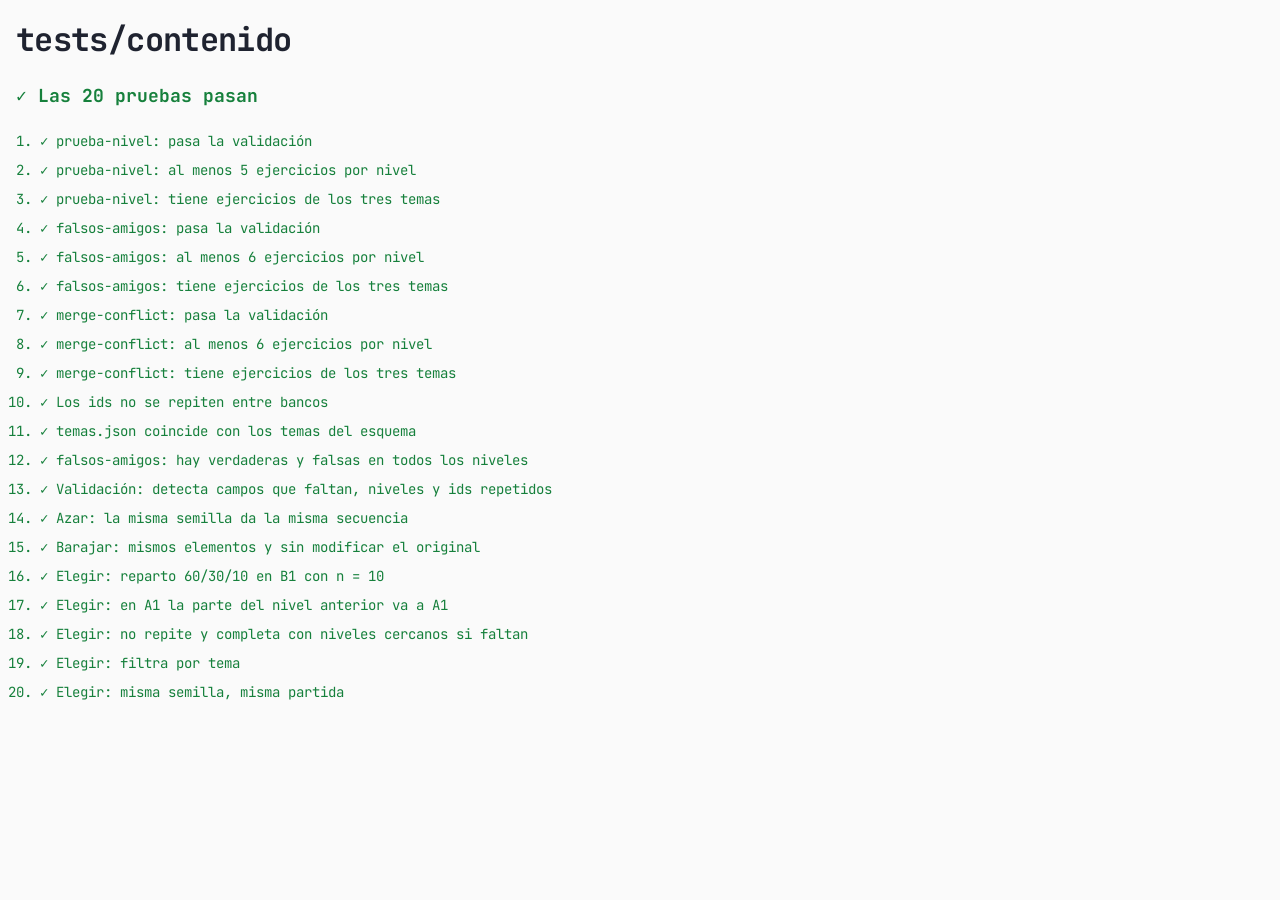
==== contenido/tests.html @ 3f234116 "Spec 001: formato del contenido y primer banco (v0.1.1) Spec, plan y tareas de 001, aprobados por Cl" ====
<!doctype html>
<html lang="es">
<head>
  <meta charset="utf-8">
  <meta name="viewport" content="width=device-width, initial-scale=1">
  <title>Pruebas: contenido</title>
  <link rel="stylesheet" href="../css/tokens.css">
  <link rel="stylesheet" href="../css/app.css">
</head>
<body>
  <div id="app">
    <h1 class="logo">tests/contenido</h1>
  </div>
  <script type="module">
    import { prueba, igual, verdadero, ejecutar } from '../src/pruebas/mini.js';
    import { validarBanco, TEMAS } from '../src/contenido/esquema.js';
    import { elegirEjercicios, NIVELES } from '../src/contenido/elegir.js';
    import { crearAzar, barajar } from '../src/contenido/azar.js';

    const BANCOS = { 'prueba-nivel': 5, 'falsos-amigos': 6, 'merge-conflict': 6 };   // mínimo por nivel (spec 001 §4)
    const leer = async (n) => (await fetch(`./${n}.json`, { cache: 'no-cache' })).json();

    // --- Bancos reales ---

    for (const [nombre, minimo] of Object.entries(BANCOS)) {
      prueba(`${nombre}: pasa la validación`, async () => {
        const errores = validarBanco(nombre, await leer(nombre));
        verdadero(errores.length === 0, errores.slice(0, 5).join(' · '));
      });
      prueba(`${nombre}: al menos ${minimo} ejercicios por nivel`, async () => {
        const { items } = await leer(nombre);
        const faltan = NIVELES.filter((nv) => items.filter((i) => i.nivel === nv).length < minimo);
        igual(faltan, []);
      });
      prueba(`${nombre}: tiene ejercicios de los tres temas`, async () => {
        const { items } = await leer(nombre);
        igual(TEMAS.filter((t) => !items.some((i) => i.tema === t)), []);
      });
    }

    prueba('Los ids no se repiten entre bancos', async () => {
      const ids = (await Promise.all(Object.keys(BANCOS).map(leer))).flatMap((b) => b.items.map((i) => i.id));
      igual(ids.length, new Set(ids).size);
    });

    prueba('temas.json coincide con los temas del esquema', async () => {
      const temas = await (await fetch('./temas.json', { cache: 'no-cache' })).json();
      igual(temas.map((t) => t.id), TEMAS);
    });

    prueba('falsos-amigos: hay verdaderas y falsas en todos los niveles', async () => {
      const { items } = await leer('falsos-amigos');
      const sinMezcla = NIVELES.filter((nv) => {
        const del = items.filter((i) => i.nivel === nv);
        return !del.some((i) => i.verdadero) || !del.some((i) => !i.verdadero);
      });
      igual(sinMezcla, []);
    });

    // --- Validación ---

    prueba('Validación: detecta campos que faltan, niveles y ids repetidos', () => {
      const malo = { banco: 'merge-conflict', v: 1, items: [
        { id: 'mc-1', nivel: 'A1', tema: 'web', correcta: 'a', incorrecta: 'b', traduccion: 'x', explicacion: { es: 'e', en: 'e' } },
        { id: 'mc-1', nivel: 'Z9', tema: 'web', correcta: 'a', incorrecta: 'a', explicacion: { es: 'e' } },
      ] };
      const errores = validarBanco('merge-conflict', malo).join(' | ');
      for (const t of ['id repetido', 'nivel no válido', 'son iguales', 'falta traduccion', 'explicacion necesita']) {
        verdadero(errores.includes(t), `debería decir "${t}": ${errores}`);
      }
    });

    // --- Azar y elección ---

    const muestra = NIVELES.flatMap((nv) => Array.from({ length: 10 }, (_, k) => ({ id: `${nv}-${k}`, nivel: nv, tema: k % 2 ? 'web' : 'equipo' })));

    prueba('Azar: la misma semilla da la misma secuencia', () => {
      const a = crearAzar(42), b = crearAzar(42);
      igual([a(), a(), a()], [b(), b(), b()]);
    });

    prueba('Barajar: mismos elementos y sin modificar el original', () => {
      const lista = [1, 2, 3, 4, 5];
      const r = barajar(lista, crearAzar(1));
      igual([...r].sort(), [1, 2, 3, 4, 5]);
      igual(lista, [1, 2, 3, 4, 5]);
    });

    prueba('Elegir: reparto 60/30/10 en B1 con n = 10', () => {
      const r = elegirEjercicios(muestra, { nivel: 'B1', n: 10, azar: crearAzar(7) });
      const cuenta = (nv) => r.filter((i) => i.nivel === nv).length;
      igual([cuenta('A2'), cuenta('B1'), cuenta('B2')], [3, 6, 1]);
    });

    prueba('Elegir: en A1 la parte del nivel anterior va a A1', () => {
      const r = elegirEjercicios(muestra, { nivel: 'A1', n: 10, azar: crearAzar(7) });
      igual([r.filter((i) => i.nivel === 'A1').length, r.filter((i) => i.nivel === 'A2').length], [9, 1]);
    });

    prueba('Elegir: no repite y completa con niveles cercanos si faltan', () => {
      const pocos = muestra.filter((i) => i.nivel !== 'C1' || i.id === 'C1-0');
      const r = elegirEjercicios(pocos, { nivel: 'C1', n: 10, azar: crearAzar(3) });
      igual(r.length, 10);
      igual(new Set(r.map((i) => i.id)).size, 10);
      verdadero(r.every((i) => ['C1', 'B2', 'B1'].includes(i.nivel)), 'solo niveles cercanos');
    });

    prueba('Elegir: filtra por tema', () => {
      const r = elegirEjercicios(muestra, { nivel: 'A2', n: 8, azar: crearAzar(5), tema: 'web' });
      verdadero(r.length === 8 && r.every((i) => i.tema === 'web'), 'todos del tema web');
    });

    prueba('Elegir: misma semilla, misma partida', () => {
      const a = elegirEjercicios(muestra, { nivel: 'B2', n: 10, azar: crearAzar(99) });
      const b = elegirEjercicios(muestra, { nivel: 'B2', n: 10, azar: crearAzar(99) });
      igual(a.map((i) => i.id), b.map((i) => i.id));
    });

    ejecutar(document.getElementById('app'));
  </script>
</body>
</html>
---- css/tokens.css ----
/* Tokens de diseño (constitución E2 y E3). Claro por defecto; oscuro por sistema o por ajuste. */
:root {
  --fondo: #fafafa;
  --panel: #ffffff;
  --texto: #1f2330;
  --tenue: #5d6475;
  --borde: #e3e5eb;
  --keyword: #7c3aed;
  --string: #16803c;
  --error: #c62828;
  --number: #b45309;
  --function: #1d4ed8;

  --fuente-mono: 'JetBrains Mono', ui-monospace, 'Cascadia Code', Menlo, Consolas, monospace;
  --fuente-texto: system-ui, -apple-system, 'Segoe UI', Roboto, sans-serif;

  --espacio-1: 4px;
  --espacio-2: 8px;
  --espacio-3: 16px;
  --espacio-4: 24px;
  --espacio-5: 40px;
  --radio: 12px;
  --toque: 44px; /* zona táctil mínima (constitución C2) */

  color-scheme: light;
}

@media (prefers-color-scheme: dark) {
  :root:not([data-theme="claro"]) {
    --fondo: #0f1117;
    --panel: #181b24;
    --texto: #e6e8ee;
    --tenue: #8b93a7;
    --borde: #2a2f3c;
    --keyword: #c792ea;
    --string: #8fd694;
    --error: #ff7a7a;
    --number: #f6a35b;
    --function: #82aaff;
    color-scheme: dark;
  }
}

:root[data-theme="oscuro"] {
  --fondo: #0f1117;
  --panel: #181b24;
  --texto: #e6e8ee;
  --tenue: #8b93a7;
  --borde: #2a2f3c;
  --keyword: #c792ea;
  --string: #8fd694;
  --error: #ff7a7a;
  --number: #f6a35b;
  --function: #82aaff;
  color-scheme: dark;
}
---- css/app.css ----
/* Estilos comunes */
@font-face {
  font-family: 'JetBrains Mono';
  src: url('../fuentes/jetbrains-mono-latin-400.woff2') format('woff2');
  font-weight: 400;
  font-style: normal;
  font-display: swap;
}

@font-face {
  font-family: 'JetBrains Mono';
  src: url('../fuentes/jetbrains-mono-latin-700.woff2') format('woff2');
  font-weight: 700;
  font-style: normal;
  font-display: swap;
}

*, *::before, *::after { box-sizing: border-box; }

html {
  -webkit-text-size-adjust: 100%;
  text-size-adjust: 100%;
}

body {
  margin: 0;
  min-height: 100vh;
  min-height: 100dvh;
  background: var(--fondo);
  color: var(--texto);
  font-family: var(--fuente-texto);
  font-size: 1rem;
  line-height: 1.5;
}

#app {
  min-height: 100vh;
  min-height: 100dvh;
  padding: max(var(--espacio-3), env(safe-area-inset-top)) max(var(--espacio-3), env(safe-area-inset-right))
           max(var(--espacio-3), env(safe-area-inset-bottom)) max(var(--espacio-3), env(safe-area-inset-left));
}

/* Logo >_ hello con cursor de terminal */
.logo {
  margin: 0;
  font-family: var(--fuente-mono);
  font-weight: 700;
  letter-spacing: -0.02em;
  color: var(--texto);
  white-space: nowrap;
}

.logo-prompt { color: var(--keyword); }

.logo-cursor {
  display: inline-block;
  width: 0.55em;
  height: 1em;
  margin-left: 0.1em;
  vertical-align: -0.12em;
  background: var(--keyword);
  animation: parpadeo 1.1s steps(1) infinite;
}

@keyframes parpadeo {
  50% { opacity: 0; }
}

/* Estructura de las pantallas */
.barra,
.contenido {
  width: 100%;
  max-width: 960px;
  margin: 0 auto;
}

.barra {
  display: flex;
  align-items: center;
  gap: var(--espacio-2);
  min-height: var(--toque);
  margin-bottom: var(--espacio-4);
}

.barra-inicio { justify-content: space-between; }
.barra-inicio .logo { font-size: clamp(1.5rem, 7vw, 2rem); }

.barra-titulo {
  margin: 0;
  font-family: var(--fuente-mono);
  font-size: 1.25rem;
  font-weight: 700;
}

.lema {
  margin: 0;
  color: var(--tenue);
  font-family: var(--fuente-mono);
}

.lema::before { content: '// '; }

.tenue { color: var(--tenue); }

code {
  font-family: var(--fuente-mono);
  color: var(--function);
}

/* El h1 recibe el foco al cambiar de pantalla, pero no es interactivo */
[tabindex="-1"]:focus { outline: none; }

/* Botones */
.boton {
  display: inline-flex;
  align-items: center;
  justify-content: center;
  gap: var(--espacio-2);
  min-width: var(--toque);
  min-height: var(--toque);
  padding: 0 var(--espacio-3);
  border: 1px solid var(--borde);
  border-radius: var(--radio);
  background: var(--panel);
  color: var(--texto);
  font: inherit;
  font-family: var(--fuente-mono);
  cursor: pointer;
  -webkit-tap-highlight-color: transparent;
}

.boton:hover { border-color: var(--keyword); }

.boton:focus-visible {
  outline: 2px solid var(--keyword);
  outline-offset: 2px;
}

.boton-icono {
  padding: 0;
  font-size: 1.25rem;
  line-height: 1;
}

/* Iconos (src/ui/iconos.js) */
.icono {
  width: 1.5rem;
  height: 1.5rem;
  flex: none;
  fill: none;
  stroke: currentColor;
  stroke-width: 2;
  stroke-linecap: round;
  stroke-linejoin: round;
}

/* Cada categoría tiene su color de resaltado de sintaxis */
.cat-lectura { color: var(--function); }
.cat-escucha { color: var(--string); }
.cat-vocabulario { color: var(--keyword); }
.cat-profesional { color: var(--number); }

/* Etiqueta "Próximamente" */
.etiqueta {
  display: inline-block;
  padding: 2px var(--espacio-2);
  border: 1px dashed var(--tenue);
  border-radius: 999px;
  color: var(--tenue);
  font-family: var(--fuente-mono);
  font-size: 0.75rem;
  white-space: nowrap;
}

/* Práctica de hoy */
.practica {
  display: flex;
  align-items: center;
  gap: var(--espacio-3);
  width: 100%;
  margin-bottom: var(--espacio-5);
  padding: var(--espacio-3) var(--espacio-4);
  border: 1px solid var(--keyword);
  border-radius: var(--radio);
  background: var(--panel);
  color: var(--texto);
  font: inherit;
  text-align: left;
  cursor: pointer;
}

.practica:disabled { cursor: not-allowed; border-style: dashed; }

.practica-icono {
  display: grid;
  place-items: center;
  flex: none;
  width: 3rem;
  height: 3rem;
  border-radius: 50%;
  background: var(--keyword);
  color: var(--panel);
}

.practica-icono .icono { fill: currentColor; }
.practica:disabled .practica-icono { opacity: 0.6; }

.practica-texto { display: grid; flex: 1; gap: 2px; min-width: 0; }

.practica-titulo {
  font-family: var(--fuente-mono);
  font-weight: 700;
  font-size: 1.125rem;
}

.practica-desc { color: var(--tenue); font-size: 0.9375rem; }
.practica .etiqueta { justify-self: start; margin-top: var(--espacio-1); }

/* Categorías y tarjetas de minijuegos */
.categoria { margin-bottom: var(--espacio-5); }

.categoria-titulo {
  display: flex;
  align-items: center;
  gap: var(--espacio-2);
  margin: 0 0 var(--espacio-3);
  font-family: var(--fuente-mono);
  font-size: 1rem;
  font-weight: 700;
}

.categoria-titulo::before {
  content: '//';
  color: var(--tenue);
  font-weight: 400;
}

.categoria-titulo .icono { width: 1.25rem; height: 1.25rem; color: var(--tenue); }

.rejilla {
  display: grid;
  grid-template-columns: repeat(2, minmax(0, 1fr));
  gap: var(--espacio-3);
  margin: 0;
  padding: 0;
  list-style: none;
}

@media (min-width: 640px) { .rejilla { grid-template-columns: repeat(3, minmax(0, 1fr)); } }
@media (min-width: 900px) { .rejilla { grid-template-columns: repeat(4, minmax(0, 1fr)); } }

.tarjeta {
  display: flex;
  flex-direction: column;
  gap: var(--espacio-1);
  height: 100%;
  min-height: 9rem;
  padding: var(--espacio-3);
  border: 1px solid var(--borde);
  border-radius: var(--radio);
  background: var(--panel);
  color: var(--texto);
  text-decoration: none;
  -webkit-tap-highlight-color: transparent;
  transition: border-color 0.15s, transform 0.15s;
}

.tarjeta:hover { border-color: var(--keyword); }
.tarjeta:active { transform: scale(0.98); }

.tarjeta:focus-visible {
  outline: 2px solid var(--keyword);
  outline-offset: 2px;
}

.tarjeta-icono { margin-bottom: var(--espacio-1); }

.tarjeta-titulo {
  font-family: var(--fuente-mono);
  font-weight: 700;
  font-size: 0.9375rem;
  line-height: 1.3;
}

.tarjeta-desc {
  flex: 1;
  color: var(--tenue);
  font-size: 0.8125rem;
  line-height: 1.4;
}

.tarjeta .etiqueta { align-self: flex-start; margin-top: var(--espacio-1); }

/* Botón principal */
.boton-principal {
  border-color: var(--keyword);
  background: var(--keyword);
  color: var(--panel);
  font-weight: 700;
}

.boton-principal:hover { filter: brightness(1.08); }

/* Bienvenida */
.bienvenida {
  max-width: 560px;
  padding-top: var(--espacio-4);
}

.bienvenida-logo { font-size: 1.75rem; margin-bottom: var(--espacio-5); }

.bienvenida-paso {
  margin: 0 0 var(--espacio-2);
  color: var(--tenue);
  font-family: var(--fuente-mono);
  font-size: 0.875rem;
}

.bienvenida-titulo {
  margin: 0 0 var(--espacio-3);
  font-family: var(--fuente-mono);
  font-size: clamp(1.375rem, 5vw, 1.75rem);
  line-height: 1.25;
}

.bienvenida-botones {
  display: flex;
  justify-content: space-between;
  gap: var(--espacio-3);
  margin-top: var(--espacio-5);
}

.bienvenida-botones .boton-principal:only-child { margin-left: auto; }

.bienvenida-elecciones { display: grid; gap: var(--espacio-3); margin-top: var(--espacio-4); }

.eleccion {
  display: grid;
  justify-items: start;
  gap: var(--espacio-1);
  padding: var(--espacio-3);
  border: 1px solid var(--borde);
  border-radius: var(--radio);
  background: var(--panel);
  color: var(--texto);
  font: inherit;
  text-align: left;
  cursor: pointer;
}

.eleccion:hover:not(:disabled) { border-color: var(--keyword); }
.eleccion:disabled { cursor: not-allowed; border-style: dashed; }
.eleccion:focus-visible { outline: 2px solid var(--keyword); outline-offset: 2px; }
.eleccion-titulo { font-family: var(--fuente-mono); font-weight: 700; }
.eleccion:disabled .eleccion-titulo { color: var(--tenue); }

/* Pantalla Próximamente */
.proximamente { display: grid; justify-items: start; gap: var(--espacio-2); }
.proximamente-icono .icono { width: 3rem; height: 3rem; }
.proximamente-desc { margin: 0; font-size: 1.125rem; }
.proximamente p { margin: 0; }

/* Secciones de Ajustes */
.seccion { margin-bottom: var(--espacio-5); }

.seccion-titulo {
  margin: 0 0 var(--espacio-3);
  color: var(--tenue);
  font-family: var(--fuente-mono);
  font-size: 0.875rem;
  font-weight: 400;
  text-transform: uppercase;
  letter-spacing: 0.06em;
}

.seccion-titulo::before { content: '// '; }

.version {
  color: var(--tenue);
  font-family: var(--fuente-mono);
  font-size: 0.8125rem;
}

/* Grupo de opciones (src/ui/opciones.js) */
.opciones {
  margin: 0 0 var(--espacio-4);
  padding: 0;
  border: 0;
  min-width: 0;
}

.opciones-leyenda {
  padding: 0;
  margin-bottom: var(--espacio-2);
  font-weight: 600;
}

.opciones-lista {
  display: flex;
  flex-wrap: wrap;
  gap: var(--espacio-2);
}

.opcion {
  position: relative;
  display: inline-flex;
  align-items: center;
  min-height: var(--toque);
  padding: 0 var(--espacio-3);
  border: 1px solid var(--borde);
  border-radius: var(--radio);
  background: var(--panel);
  font-family: var(--fuente-mono);
  cursor: pointer;
  -webkit-tap-highlight-color: transparent;
}

.opcion input {
  position: absolute;
  opacity: 0;
  inset: 0;
  margin: 0;
  cursor: pointer;
}

.opcion:hover { border-color: var(--keyword); }

/* Elegida: borde y marca de acento, no solo color (constitución C4) */
.opcion:has(input:checked) {
  border-color: var(--keyword);
  box-shadow: inset 0 0 0 1px var(--keyword);
  color: var(--keyword);
  font-weight: 700;
}

.opcion:has(input:checked)::before {
  content: '●';
  margin-right: var(--espacio-2);
  font-size: 0.625rem;
}

.opcion:has(input:focus-visible) {
  outline: 2px solid var(--keyword);
  outline-offset: 2px;
}

/* Respaldo para navegadores sin :has(): la marca va en el texto de la opción */
@supports not selector(:has(*)) {
  .opcion input:checked + span { color: var(--keyword); font-weight: 700; }
  .opcion input:checked + span::before { content: '● '; font-size: 0.625rem; }
  .opcion input:focus-visible + span { outline: 2px solid var(--keyword); outline-offset: 4px; }
}

/* Avisos (src/ui/aviso.js) */
.avisos {
  position: fixed;
  left: 50%;
  bottom: max(var(--espacio-3), env(safe-area-inset-bottom));
  z-index: 10;
  display: grid;
  gap: var(--espacio-2);
  width: min(480px, calc(100% - 2 * var(--espacio-3)));
  transform: translateX(-50%);
  pointer-events: none;
}

.aviso {
  margin: 0;
  padding: var(--espacio-2) var(--espacio-3);
  border: 1px solid var(--borde);
  border-left: 4px solid var(--function);
  border-radius: var(--radio);
  background: var(--panel);
  color: var(--texto);
  font-size: 0.9375rem;
}

.avisos .aviso {
  box-shadow: 0 4px 16px rgb(0 0 0 / 0.25);
  animation: aparecer 0.2s ease-out;
}

.aviso-exito { border-left-color: var(--string); }
.aviso-error { border-left-color: var(--error); }

.aviso-fijo {
  display: flex;
  gap: var(--espacio-2);
  align-items: flex-start;
  margin-bottom: var(--espacio-3);
}

.aviso-icono {
  flex: none;
  display: grid;
  place-items: center;
  width: 1.4em;
  height: 1.4em;
  border-radius: 50%;
  background: var(--function);
  color: var(--panel);
  font-family: var(--fuente-mono);
  font-weight: 700;
  font-size: 0.8125rem;
}

.aviso-error .aviso-icono { background: var(--error); }
.aviso-exito .aviso-icono { background: var(--string); }

@keyframes aparecer {
  from { opacity: 0; transform: translateY(8px); }
}

/* Páginas tests.html (src/pruebas/mini.js) */
.pruebas {
  font-family: var(--fuente-mono);
  font-size: 0.875rem;
  padding-left: var(--espacio-4);
}

.pruebas li { padding: var(--espacio-1) 0; }

.resumen {
  font-family: var(--fuente-mono);
  font-weight: 700;
  font-size: 1.125rem;
}

.ok { color: var(--string); }
.fallo { color: var(--error); }

@media (prefers-reduced-motion: reduce) {
  *, *::before, *::after {
    animation-duration: 0.01ms !important;
    animation-iteration-count: 1 !important;
    transition-duration: 0.01ms !important;
  }
  .logo-cursor { animation: none; }
}

.boton:disabled { cursor: not-allowed; color: var(--tenue); border-style: dashed; }
.boton:disabled:hover { border-color: var(--borde); }

/* Resumen del progreso en el inicio */
.resumen-progreso {
  margin-bottom: var(--espacio-4);
  padding: var(--espacio-3);
  border: 1px solid var(--borde);
  border-radius: var(--radio);
  background: var(--panel);
}

.datos {
  display: grid;
  grid-template-columns: repeat(3, minmax(0, 1fr));
  gap: var(--espacio-2);
  margin-bottom: var(--espacio-3);
}

.dato { display: flex; align-items: center; gap: var(--espacio-2); min-width: 0; }
.dato .icono { width: 1.25rem; height: 1.25rem; }
.dato-texto { display: grid; min-width: 0; }
.dato-etiqueta { color: var(--tenue); font-size: 0.75rem; }

.dato-valor {
  font-family: var(--fuente-mono);
  font-weight: 700;
  white-space: nowrap;
  overflow: hidden;
  text-overflow: ellipsis;
}

.dato-nivel { color: var(--keyword); }
.dato-puntos, .dato-racha { color: var(--number); }
.dato .dato-etiqueta { color: var(--tenue); }

.objetivo-cabecera {
  display: flex;
  justify-content: space-between;
  gap: var(--espacio-2);
  margin-bottom: var(--espacio-1);
  font-size: 0.875rem;
}

.objetivo-valor { font-family: var(--fuente-mono); color: var(--tenue); }
.objetivo-valor.ok { color: var(--string); font-weight: 700; }

.objetivo-barra {
  display: block;
  width: 100%;
  height: 8px;
  border: 0;
  border-radius: 999px;
  background: var(--borde);
  overflow: hidden;
  appearance: none;
}

.objetivo-barra::-webkit-progress-bar { background: var(--borde); }
.objetivo-barra::-webkit-progress-value { background: var(--string); border-radius: 999px; }
.objetivo-barra::-moz-progress-bar { background: var(--string); border-radius: 999px; }

/* Panel ?debug=1 (src/ui/debug.js) */
.debug {
  position: fixed;
  left: var(--espacio-2);
  bottom: var(--espacio-2);
  z-index: 20;
  max-width: min(420px, calc(100% - 2 * var(--espacio-2)));
  max-height: 70vh;
  overflow: auto;
  padding: var(--espacio-2);
  border: 1px solid var(--number);
  border-radius: 8px;
  background: var(--panel);
  color: var(--texto);
  font-family: var(--fuente-mono);
  font-size: 0.75rem;
  box-shadow: 0 4px 16px rgb(0 0 0 / 0.3);
}

.debug summary { cursor: pointer; color: var(--number); font-weight: 700; }
.debug table { border-collapse: collapse; margin: var(--espacio-2) 0; }
.debug th { padding-right: var(--espacio-2); color: var(--tenue); font-weight: 400; text-align: left; vertical-align: top; }
.debug td { word-break: break-word; }
.debug-botones { display: flex; flex-wrap: wrap; gap: var(--espacio-1); }

.debug-botones button {
  min-height: 32px;
  padding: 0 var(--espacio-2);
  border: 1px solid var(--borde);
  border-radius: 6px;
  background: var(--fondo);
  color: var(--texto);
  font: inherit;
  cursor: pointer;
}

.debug-json { max-height: 240px; overflow: auto; white-space: pre-wrap; }

/* Mis datos */
.botones-datos { display: flex; flex-wrap: wrap; gap: var(--espacio-2); }

.boton-peligro-borde { color: var(--error); }
.boton-peligro-borde:hover { border-color: var(--error); }

.boton-peligro {
  border-color: var(--error);
  background: var(--error);
  color: var(--panel);
  font-weight: 700;
}

.boton-peligro:disabled,
.boton-principal:disabled { background: var(--panel); color: var(--tenue); border-color: var(--borde); }

/* Diálogo de confirmación (src/ui/confirmar.js) */
.dialogo {
  width: min(440px, calc(100% - 2 * var(--espacio-3)));
  padding: var(--espacio-4);
  border: 1px solid var(--borde);
  border-radius: var(--radio);
  background: var(--panel);
  color: var(--texto);
}

.dialogo::backdrop { background: rgb(0 0 0 / 0.55); }
.dialogo-titulo { margin: 0 0 var(--espacio-2); font-family: var(--fuente-mono); font-size: 1.125rem; }
.dialogo-palabra { display: grid; gap: var(--espacio-1); margin-top: var(--espacio-3); font-size: 0.9375rem; }
.dialogo-botones { display: flex; justify-content: flex-end; gap: var(--espacio-2); margin-top: var(--espacio-4); }

.campo {
  min-height: var(--toque);
  padding: 0 var(--espacio-3);
  border: 1px solid var(--borde);
  border-radius: var(--radio);
  background: var(--fondo);
  color: var(--texto);
  font: inherit;
  font-family: var(--fuente-mono);
}

.campo:focus-visible { outline: 2px solid var(--keyword); outline-offset: 1px; }

.nota { margin: var(--espacio-2) 0 0; font-size: 0.875rem; }
.nota:empty { display: none; }
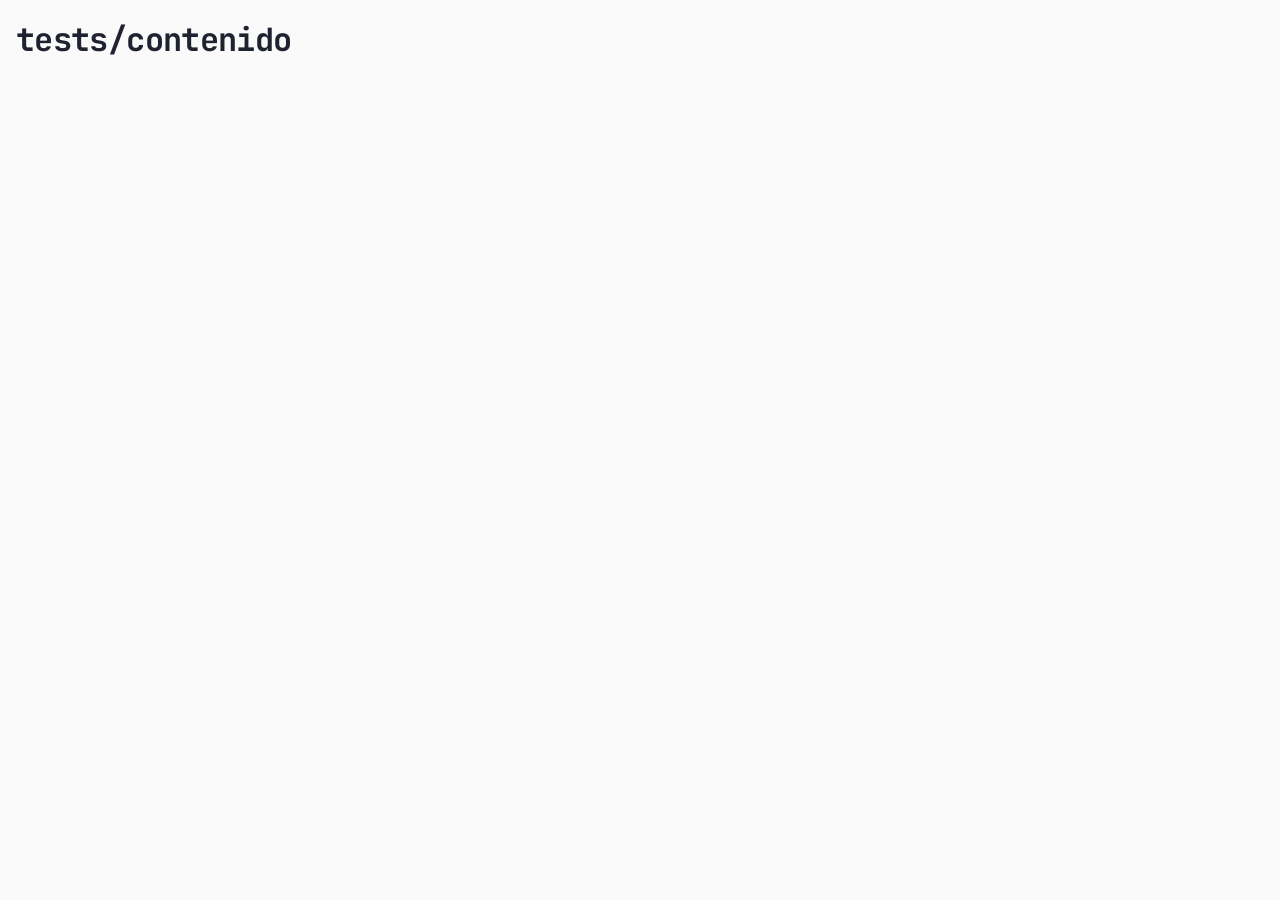
==== commit 4dd131ea: "v1.0.0: los 19 minijuegos, repaso espaciado, logros, Práctica de hoy y nivel automático - Specs 005-" ====
--- a/contenido/tests.html
+++ b/contenido/tests.html
@@ -17,7 +17,14 @@
     import { elegirEjercicios, NIVELES } from '../src/contenido/elegir.js';
     import { crearAzar, barajar } from '../src/contenido/azar.js';
 
-    const BANCOS = { 'prueba-nivel': 5, 'falsos-amigos': 6, 'merge-conflict': 6 };   // mínimo por nivel (spec 001 §4)
+    // Mínimo de ejercicios por nivel (spec 001 §4 y la spec de cada minijuego)
+    const BANCOS = {
+      'prueba-nivel': 5, 'falsos-amigos': 6, 'merge-conflict': 6,
+      'caza-el-bug': 6, prompt: 6, incidente: 1, 'ordenar-frases': 6, ahorcado: 4,
+      'dictado-codigo': 4, 'dilo-bien': 5, 'daily-standup': 4, entrevista: 4, 'dictado-audio': 4,
+      acronimos: 5, 'jerga-dev': 4, 'sopa-crucigrama': 8, emparejar: 6, contrarreloj: 10,
+      'educado-o-borde': 4, 'bug-report': 2,
+    };
     const leer = async (n) => (await fetch(`./${n}.json`, { cache: 'no-cache' })).json();
 
     // --- Bancos reales ---
@@ -41,6 +48,27 @@
     prueba('Los ids no se repiten entre bancos', async () => {
       const ids = (await Promise.all(Object.keys(BANCOS).map(leer))).flatMap((b) => b.items.map((i) => i.id));
       igual(ids.length, new Set(ids).size);
+    });
+
+    prueba('Cada minijuego del registro tiene su banco en la lista', async () => {
+      const { JUEGOS } = await import('../juegos/registro.js');
+      igual(JUEGOS.map((j) => j.id).filter((id) => !(id in BANCOS)), []);
+    });
+
+    prueba('Validación de los bancos nuevos: detecta errores típicos', () => {
+      const base = { id: 'x-1', nivel: 'A1', tema: 'web', explicacion: { es: 'e', en: 'e' } };
+      const casos = [
+        ['caza-el-bug', 'cb', { texto: 'Sin marca de error', traduccion: 't' }, 'un solo {mal|bien}'],
+        ['prompt', 'pr', { enunciado: 'Dos ___ huecos ___', respuesta: 'a', traduccion: 't' }, 'un hueco'],
+        ['ahorcado', 'ah', { palabra: 'two words', pista: 'p', traduccion: 't' }, 'solo letras'],
+        ['dilo-bien', 'db', { termino: 't', suena: 's', ipa: 'i', otras: ['s', 'x'] }, 'otras'],
+        ['contrarreloj', 'cr', { en: 'a', es: 'b', incorrecta: 'b' }, 'distinta'],
+        ['bug-report', 'br', { partes: { titulo: 'a' } }, 'partes'],
+      ];
+      for (const [banco, prefijo, campos, texto] of casos) {
+        const errores = validarBanco(banco, { banco, v: 1, items: [{ ...base, id: `${prefijo}-1`, ...campos }] }).join(' | ');
+        verdadero(errores.includes(texto), `${banco} debería decir "${texto}": ${errores}`);
+      }
     });
 
     prueba('temas.json coincide con los temas del esquema', async () => {
--- a/css/app.css
+++ b/css/app.css
@@ -684,3 +684,261 @@
 
 .nota { margin: var(--espacio-2) 0 0; font-size: 0.875rem; }
 .nota:empty { display: none; }
+
+/* Ejercicios (src/ui/ejercicio.js) */
+.barra-extra { margin-left: auto; }
+
+.contador { display: grid; justify-items: end; gap: 2px; min-width: 5.5rem; }
+.contador-texto { font-family: var(--fuente-mono); font-size: 0.875rem; color: var(--tenue); }
+
+.contador-barra {
+  width: 100%;
+  height: 4px;
+  border: 0;
+  border-radius: 999px;
+  background: var(--borde);
+  appearance: none;
+  overflow: hidden;
+}
+
+.contador-barra::-webkit-progress-bar { background: var(--borde); }
+.contador-barra::-webkit-progress-value { background: var(--keyword); }
+.contador-barra::-moz-progress-bar { background: var(--keyword); }
+
+.ejercicio { max-width: 640px; }
+.ejercicio-pregunta { margin: 0 0 var(--espacio-2); color: var(--tenue); }
+
+.frase {
+  margin: 0 0 var(--espacio-4);
+  font-family: var(--fuente-mono);
+  font-size: clamp(1.125rem, 4.5vw, 1.5rem);
+  line-height: 1.45;
+}
+
+.hueco {
+  padding: 0 0.15em;
+  border-bottom: 2px solid var(--keyword);
+  color: var(--tenue);
+}
+
+.hueco.lleno { color: var(--string); font-weight: 700; border-bottom-color: var(--string); }
+
+.opciones-respuesta { display: grid; gap: var(--espacio-2); }
+
+.opcion-respuesta {
+  display: flex;
+  align-items: center;
+  gap: var(--espacio-3);
+  min-height: 52px;
+  padding: var(--espacio-2) var(--espacio-3);
+  border: 1px solid var(--borde);
+  border-radius: var(--radio);
+  background: var(--panel);
+  color: var(--texto);
+  font: inherit;
+  font-family: var(--fuente-mono);
+  text-align: left;
+  cursor: pointer;
+  -webkit-tap-highlight-color: transparent;
+}
+
+.opcion-respuesta:hover:not(:disabled) { border-color: var(--keyword); }
+.opcion-respuesta:focus-visible { outline: 2px solid var(--keyword); outline-offset: 2px; }
+.opcion-respuesta:disabled { cursor: default; }
+
+.opcion-tecla {
+  display: grid;
+  place-items: center;
+  flex: none;
+  width: 1.75rem;
+  height: 1.75rem;
+  border: 1px solid var(--borde);
+  border-radius: 6px;
+  color: var(--tenue);
+  font-size: 0.8125rem;
+}
+
+.opcion-texto { flex: 1; }
+.opcion-marca { font-weight: 700; }
+
+.opcion-respuesta.es-correcta { border-color: var(--string); box-shadow: inset 0 0 0 1px var(--string); color: var(--string); }
+.opcion-respuesta.es-incorrecta { border-color: var(--error); box-shadow: inset 0 0 0 1px var(--error); color: var(--error); }
+
+.zona-resultado { display: grid; gap: var(--espacio-3); margin-top: var(--espacio-4); }
+.zona-resultado:empty { display: none; }
+.zona-resultado > .boton { justify-self: end; }
+
+.panel-resultado {
+  padding: var(--espacio-3);
+  border: 1px solid var(--borde);
+  border-left: 4px solid var(--string);
+  border-radius: var(--radio);
+  background: var(--panel);
+}
+
+.panel-resultado.mal { border-left-color: var(--error); }
+.panel-resultado p { margin: 0 0 var(--espacio-2); }
+.panel-resultado p:last-child { margin-bottom: 0; }
+.panel-resultado-titulo { font-family: var(--fuente-mono); font-weight: 700; }
+.panel-resultado.ok .panel-resultado-titulo { color: var(--string); }
+.panel-resultado.mal .panel-resultado-titulo { color: var(--error); }
+.traduccion { color: var(--tenue); font-style: italic; }
+
+.resumen-final { display: grid; justify-items: center; gap: var(--espacio-2); padding: var(--espacio-5) 0; text-align: center; }
+.resumen-final-titulo { margin: 0; font-family: var(--fuente-mono); color: var(--tenue); font-size: 1rem; font-weight: 400; }
+.resumen-final-dato { margin: 0; font-family: var(--fuente-mono); font-size: 1.125rem; }
+.resumen-final-dato.puntos { color: var(--number); font-weight: 700; }
+.resumen-final-botones { display: flex; flex-wrap: wrap; justify-content: center; gap: var(--espacio-2); margin-top: var(--espacio-4); }
+
+.nivel-resultado { margin: 0; font-family: var(--fuente-mono); font-size: clamp(1.5rem, 7vw, 2.25rem); font-weight: 700; }
+.nivel-codigo { color: var(--keyword); }
+
+/* Pantalla común de minijuego (src/pantallas/juego.js) */
+.juego-inicio { display: grid; justify-items: start; gap: var(--espacio-3); }
+.juego-inicio-icono .icono { width: 3rem; height: 3rem; }
+.juego-inicio-desc { margin: 0; font-size: 1.125rem; }
+.boton-grande { min-height: 56px; padding: 0 var(--espacio-5); font-size: 1.0625rem; }
+.boton-grande .icono { fill: currentColor; width: 1.25rem; height: 1.25rem; }
+.boton-enlace {
+  min-width: 44px;
+  min-height: 44px;
+  padding: 0 var(--espacio-1);
+  border: 0;
+  border-radius: 6px;
+  background: none;
+  color: var(--function);
+  font: inherit;
+  text-decoration: underline;
+  text-underline-offset: 3px;
+  cursor: pointer;
+  vertical-align: middle;
+}
+
+.boton-enlace:hover { color: var(--keyword); }
+.boton-enlace:focus-visible { outline: 2px solid var(--keyword); outline-offset: 1px; }
+.boton-enlace .icono, .fa-escuchar .icono { width: 1.25rem; height: 1.25rem; vertical-align: -0.25em; }
+
+/* Práctica de hoy: enlace del inicio y pantalla (spec 024) */
+a.practica { margin-bottom: var(--espacio-3); text-decoration: none; }
+a.practica:hover { filter: brightness(1.06); }
+a.practica:focus-visible { outline: 2px solid var(--keyword); outline-offset: 2px; }
+.practica.hecha { border-color: var(--string); }
+.practica.hecha .practica-icono { background: var(--string); }
+.practica.hecha .practica-icono .icono { fill: none; }
+.practica-avance { margin-top: var(--espacio-1); color: var(--keyword); font-family: var(--fuente-mono); font-size: 0.875rem; }
+.practica.hecha .practica-avance { color: var(--string); }
+
+.pasos { display: grid; gap: var(--espacio-2); margin: var(--espacio-4) 0; padding: 0; list-style: none; }
+
+.paso {
+  display: flex;
+  align-items: center;
+  gap: var(--espacio-3);
+  padding: var(--espacio-3);
+  border: 1px solid var(--borde);
+  border-radius: var(--radio);
+  background: var(--panel);
+}
+
+.paso.actual { border-color: var(--keyword); }
+.paso.hecho { border-style: dashed; }
+.paso-numero { display: grid; place-items: center; flex: none; width: 1.75rem; height: 1.75rem; border-radius: 50%; border: 1px solid var(--borde); font-family: var(--fuente-mono); font-size: 0.875rem; }
+.paso.hecho .paso-numero { border-color: var(--string); color: var(--string); }
+.paso-texto { display: grid; min-width: 0; }
+.paso-titulo { font-family: var(--fuente-mono); font-weight: 700; }
+.paso-estado { color: var(--tenue); font-size: 0.875rem; }
+.practica-pantalla .boton-principal, .practica-pantalla .panel-resultado { margin-bottom: var(--espacio-3); }
+
+.juego-repasos { display: flex; align-items: center; gap: var(--espacio-2); margin: 0; color: var(--number); font-size: 0.9375rem; }
+.juego-repasos .icono { width: 1.125rem; height: 1.125rem; }
+
+/* Logros (spec 023) */
+.enlace-logros {
+  display: flex;
+  align-items: center;
+  gap: var(--espacio-2);
+  min-height: var(--toque);
+  margin-bottom: var(--espacio-5);
+  padding: 0 var(--espacio-3);
+  border: 1px solid var(--borde);
+  border-radius: var(--radio);
+  background: var(--panel);
+  color: var(--texto);
+  font-family: var(--fuente-mono);
+  text-decoration: none;
+}
+
+.enlace-logros:hover { border-color: var(--number); }
+.enlace-logros:focus-visible { outline: 2px solid var(--keyword); outline-offset: 2px; }
+.enlace-logros .icono { color: var(--number); width: 1.25rem; height: 1.25rem; }
+.enlace-logros-cuenta { margin-left: auto; color: var(--tenue); }
+
+.logros { display: grid; gap: var(--espacio-2); margin: var(--espacio-3) 0 0; padding: 0; list-style: none; }
+@media (min-width: 640px) { .logros { grid-template-columns: 1fr 1fr; } }
+
+.logro {
+  display: flex;
+  gap: var(--espacio-3);
+  padding: var(--espacio-3);
+  border: 1px solid var(--borde);
+  border-radius: var(--radio);
+  background: var(--panel);
+}
+
+.logro.bloqueado { border-style: dashed; }
+.logro-icono { display: grid; place-items: center; flex: none; width: 2.5rem; height: 2.5rem; border-radius: 50%; border: 1px solid var(--borde); color: var(--tenue); }
+.logro.conseguido .logro-icono { border-color: var(--number); color: var(--number); }
+.logro-texto { display: grid; gap: 2px; min-width: 0; }
+.logro-titulo { font-family: var(--fuente-mono); font-weight: 700; }
+.logro.bloqueado .logro-titulo { color: var(--tenue); }
+.logro-desc { font-size: 0.875rem; }
+.logro-estado { color: var(--tenue); font-size: 0.8125rem; font-family: var(--fuente-mono); }
+.logro.conseguido .logro-estado { color: var(--string); }
+
+/* Piezas compartidas por varios minijuegos */
+.ficha {
+  min-height: 44px;
+  padding: var(--espacio-1) var(--espacio-3);
+  border: 1px solid var(--borde);
+  border-radius: 8px;
+  background: var(--panel);
+  color: var(--texto);
+  font: inherit;
+  font-family: var(--fuente-mono);
+  cursor: pointer;
+  -webkit-tap-highlight-color: transparent;
+}
+
+.ficha:hover:not(:disabled) { border-color: var(--keyword); }
+.ficha:focus-visible { outline: 2px solid var(--keyword); outline-offset: 2px; }
+.ficha:disabled { cursor: default; }
+.ficha.elegida { border-color: var(--keyword); background: color-mix(in srgb, var(--keyword) 16%, var(--panel)); }
+.ficha.bien { border-color: var(--string); color: var(--string); }
+.ficha.mal { border-color: var(--error); color: var(--error); }
+.fichas { display: flex; flex-wrap: wrap; gap: var(--espacio-2); }
+
+.formulario-respuesta { display: flex; flex-wrap: wrap; gap: var(--espacio-2); margin-bottom: var(--espacio-3); }
+.formulario-respuesta .campo { flex: 1 1 12rem; min-width: 0; font-size: 1.0625rem; }
+.campo.bien { border-color: var(--string); color: var(--string); }
+.campo.mal { border-color: var(--error); }
+
+.botones-voz { display: flex; flex-wrap: wrap; gap: var(--espacio-2); margin-bottom: var(--espacio-3); }
+.boton .icono { width: 1.25rem; height: 1.25rem; }
+
+.terminal {
+  margin: 0 0 var(--espacio-3);
+  padding: var(--espacio-3);
+  border: 1px solid var(--borde);
+  border-radius: var(--radio);
+  background: var(--panel);
+  font-family: var(--fuente-mono);
+  font-size: clamp(0.875rem, 3.6vw, 1rem);
+  line-height: 1.6;
+  overflow-wrap: anywhere;
+}
+
+.terminal-linea { margin: 0; }
+.terminal-prompt { color: var(--string); }
+.comparacion .bien { color: var(--string); }
+.comparacion .mal { color: var(--error); text-decoration: underline wavy; }
+.nota-privacidad { color: var(--tenue); font-size: 0.8125rem; }
